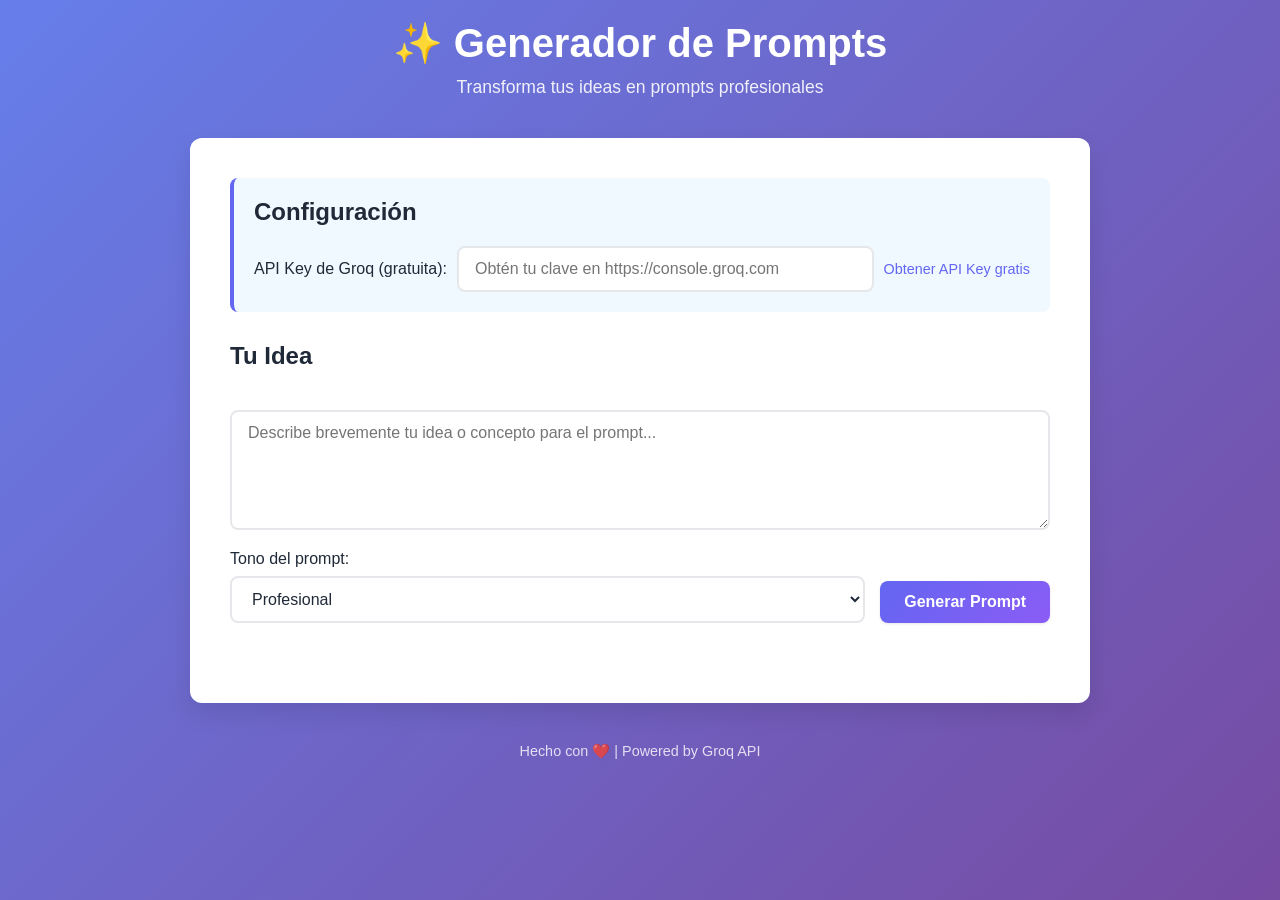
==== index.html @ 3d235084 "feat: agregar generador de prompts profesionales - Aplicación web completa para generar prompts prof" ====
<!DOCTYPE html>
<html lang="es">
<head>
    <meta charset="UTF-8">
    <meta name="viewport" content="width=device-width, initial-scale=1.0">
    <title>Generador de Prompts Profesionales</title>
    <link rel="stylesheet" href="css/style.css">
</head>
<body>
    <div class="container">
        <header>
            <h1>✨ Generador de Prompts</h1>
            <p class="subtitle">Transforma tus ideas en prompts profesionales</p>
        </header>

        <main>
            <!-- Configuración de API -->
            <section class="api-config">
                <h2>Configuración</h2>
                <div class="config-group">
                    <label for="apiKey">API Key de Groq (gratuita):</label>
                    <input
                        type="password"
                        id="apiKey"
                        placeholder="Obtén tu clave en https://console.groq.com"
                        class="input-field"
                    >
                    <a href="https://console.groq.com" target="_blank" class="help-link">Obtener API Key gratis</a>
                </div>
            </section>

            <!-- Entrada de idea -->
            <section class="input-section">
                <h2>Tu Idea</h2>
                <textarea
                    id="ideaInput"
                    placeholder="Describe brevemente tu idea o concepto para el prompt..."
                    class="textarea-field"
                    rows="4"
                ></textarea>

                <div class="input-controls">
                    <div class="tone-selector">
                        <label for="tone">Tono del prompt:</label>
                        <select id="tone" class="select-field">
                            <option value="profesional">Profesional</option>
                            <option value="casual">Casual</option>
                            <option value="técnico">Técnico</option>
                            <option value="creativo">Creativo</option>
                            <option value="académico">Académico</option>
                        </select>
                    </div>

                    <button id="generateBtn" class="btn btn-primary">
                        Generar Prompt
                    </button>
                </div>
            </section>

            <!-- Prompt generado -->
            <section class="output-section" id="outputSection" style="display: none;">
                <h2>Prompt Generado</h2>
                <div class="prompt-display">
                    <div id="promptOutput" class="prompt-text"></div>

                    <div class="prompt-actions">
                        <button id="copyBtn" class="btn btn-secondary">📋 Copiar</button>
                        <button id="exportBtn" class="btn btn-secondary">⬇️ Exportar</button>
                        <button id="saveBtn" class="btn btn-secondary">💾 Guardar</button>
                    </div>
                </div>
            </section>

            <!-- Historial de prompts guardados -->
            <section class="history-section" id="historySection" style="display: none;">
                <h2>Prompts Guardados</h2>
                <div id="historyList" class="history-list"></div>
                <button id="clearHistoryBtn" class="btn btn-danger">🗑️ Limpiar Historial</button>
            </section>
        </main>

        <footer>
            <p>Hecho con ❤️ | Powered by Groq API</p>
        </footer>
    </div>

    <!-- Loading spinner -->
    <div id="loadingSpinner" class="loading-spinner" style="display: none;">
        <div class="spinner"></div>
        <p>Generando prompt profesional...</p>
    </div>

    <!-- Toast notifications -->
    <div id="toast" class="toast"></div>

    <script src="js/app.js"></script>
</body>
</html>
---- css/style.css ----
:root {
    --primary-color: #6366f1;
    --secondary-color: #8b5cf6;
    --success-color: #10b981;
    --danger-color: #ef4444;
    --warning-color: #f59e0b;
    --bg-color: #f9fafb;
    --card-bg: #ffffff;
    --text-primary: #1f2937;
    --text-secondary: #6b7280;
    --border-color: #e5e7eb;
    --shadow: 0 1px 3px rgba(0, 0, 0, 0.1);
    --shadow-lg: 0 10px 25px rgba(0, 0, 0, 0.1);
}

* {
    margin: 0;
    padding: 0;
    box-sizing: border-box;
}

body {
    font-family: -apple-system, BlinkMacSystemFont, 'Segoe UI', 'Roboto', 'Oxygen',
        'Ubuntu', 'Cantarell', 'Fira Sans', 'Droid Sans', 'Helvetica Neue',
        sans-serif;
    background: linear-gradient(135deg, #667eea 0%, #764ba2 100%);
    min-height: 100vh;
    color: var(--text-primary);
    padding: 20px;
}

.container {
    max-width: 900px;
    margin: 0 auto;
}

header {
    text-align: center;
    color: white;
    margin-bottom: 40px;
    animation: slideDown 0.6s ease-out;
}

header h1 {
    font-size: 2.5rem;
    margin-bottom: 10px;
    font-weight: 700;
}

.subtitle {
    font-size: 1.1rem;
    opacity: 0.9;
}

main {
    background: var(--card-bg);
    border-radius: 12px;
    box-shadow: var(--shadow-lg);
    padding: 40px;
    animation: slideUp 0.6s ease-out;
}

section {
    margin-bottom: 40px;
}

section h2 {
    font-size: 1.5rem;
    margin-bottom: 20px;
    color: var(--text-primary);
    display: flex;
    align-items: center;
    gap: 10px;
}

.api-config {
    background: #f0f9ff;
    padding: 20px;
    border-radius: 8px;
    border-left: 4px solid var(--primary-color);
    margin-bottom: 30px;
}

.config-group {
    display: flex;
    gap: 10px;
    align-items: center;
    flex-wrap: wrap;
}

.config-group label {
    font-weight: 500;
    color: var(--text-primary);
}

.config-group input {
    flex: 1;
    min-width: 250px;
}

.help-link {
    color: var(--primary-color);
    text-decoration: none;
    font-size: 0.9rem;
    font-weight: 500;
}

.help-link:hover {
    text-decoration: underline;
}

.input-section {
    display: flex;
    flex-direction: column;
    gap: 20px;
}

.input-controls {
    display: flex;
    gap: 15px;
    flex-wrap: wrap;
    align-items: flex-end;
}

.tone-selector {
    flex: 1;
    min-width: 200px;
    display: flex;
    flex-direction: column;
    gap: 8px;
}

.tone-selector label {
    font-weight: 500;
    color: var(--text-primary);
}

.input-field,
.textarea-field,
.select-field {
    padding: 12px 16px;
    border: 2px solid var(--border-color);
    border-radius: 8px;
    font-size: 1rem;
    font-family: inherit;
    transition: all 0.3s ease;
    background: white;
    color: var(--text-primary);
}

.input-field:focus,
.textarea-field:focus,
.select-field:focus {
    outline: none;
    border-color: var(--primary-color);
    box-shadow: 0 0 0 3px rgba(99, 102, 241, 0.1);
}

.textarea-field {
    resize: vertical;
    min-height: 120px;
}

.btn {
    padding: 12px 24px;
    border: none;
    border-radius: 8px;
    font-size: 1rem;
    font-weight: 600;
    cursor: pointer;
    transition: all 0.3s ease;
    white-space: nowrap;
}

.btn-primary {
    background: linear-gradient(135deg, var(--primary-color), var(--secondary-color));
    color: white;
    box-shadow: var(--shadow);
}

.btn-primary:hover {
    transform: translateY(-2px);
    box-shadow: var(--shadow-lg);
}

.btn-primary:active {
    transform: translateY(0);
}

.btn-primary:disabled {
    opacity: 0.6;
    cursor: not-allowed;
    transform: none;
}

.btn-secondary {
    background: var(--bg-color);
    color: var(--text-primary);
    border: 2px solid var(--border-color);
}

.btn-secondary:hover {
    background: var(--border-color);
    border-color: var(--primary-color);
    color: var(--primary-color);
}

.btn-danger {
    background: var(--danger-color);
    color: white;
}

.btn-danger:hover {
    background: #dc2626;
}

.output-section {
    background: #fef3c7;
    padding: 30px;
    border-radius: 8px;
    border-left: 4px solid var(--warning-color);
}

.prompt-display {
    background: white;
    padding: 25px;
    border-radius: 8px;
    margin-bottom: 20px;
    box-shadow: var(--shadow);
}

.prompt-text {
    font-size: 1.05rem;
    line-height: 1.8;
    color: var(--text-primary);
    white-space: pre-wrap;
    word-break: break-word;
}

.prompt-actions {
    display: flex;
    gap: 10px;
    flex-wrap: wrap;
    margin-top: 20px;
    padding-top: 20px;
    border-top: 2px solid var(--border-color);
}

.prompt-actions .btn {
    flex: 1;
    min-width: 150px;
}

.history-section {
    background: #e0e7ff;
    padding: 30px;
    border-radius: 8px;
    border-left: 4px solid var(--primary-color);
}

.history-list {
    display: flex;
    flex-direction: column;
    gap: 15px;
    margin-bottom: 20px;
}

.history-item {
    background: white;
    padding: 15px;
    border-radius: 6px;
    cursor: pointer;
    transition: all 0.3s ease;
    border-left: 3px solid var(--primary-color);
}

.history-item:hover {
    box-shadow: var(--shadow);
    transform: translateX(5px);
}

.history-item-text {
    font-size: 0.95rem;
    color: var(--text-secondary);
    margin-bottom: 8px;
}

.history-item-time {
    font-size: 0.85rem;
    color: #9ca3af;
}

.history-item .btn {
    margin-top: 10px;
    padding: 6px 12px;
    font-size: 0.85rem;
}

footer {
    text-align: center;
    color: rgba(255, 255, 255, 0.8);
    margin-top: 40px;
    font-size: 0.9rem;
}

/* Loading Spinner */
.loading-spinner {
    position: fixed;
    top: 0;
    left: 0;
    right: 0;
    bottom: 0;
    background: rgba(0, 0, 0, 0.5);
    display: flex;
    flex-direction: column;
    justify-content: center;
    align-items: center;
    z-index: 1000;
    backdrop-filter: blur(4px);
}

.spinner {
    width: 50px;
    height: 50px;
    border: 4px solid rgba(255, 255, 255, 0.3);
    border-top-color: white;
    border-radius: 50%;
    animation: spin 1s linear infinite;
}

@keyframes spin {
    to {
        transform: rotate(360deg);
    }
}

.loading-spinner p {
    color: white;
    margin-top: 20px;
    font-weight: 500;
}

/* Toast Notifications */
.toast {
    position: fixed;
    top: 20px;
    right: 20px;
    background: var(--text-primary);
    color: white;
    padding: 16px 24px;
    border-radius: 8px;
    box-shadow: var(--shadow-lg);
    max-width: 300px;
    opacity: 0;
    transform: translateX(400px);
    transition: all 0.3s ease;
    z-index: 2000;
}

.toast.show {
    opacity: 1;
    transform: translateX(0);
}

.toast.success {
    background: var(--success-color);
}

.toast.error {
    background: var(--danger-color);
}

/* Animations */
@keyframes slideDown {
    from {
        opacity: 0;
        transform: translateY(-30px);
    }
    to {
        opacity: 1;
        transform: translateY(0);
    }
}

@keyframes slideUp {
    from {
        opacity: 0;
        transform: translateY(30px);
    }
    to {
        opacity: 1;
        transform: translateY(0);
    }
}

/* Responsive */
@media (max-width: 768px) {
    header h1 {
        font-size: 1.8rem;
    }

    main {
        padding: 20px;
    }

    .config-group {
        flex-direction: column;
        align-items: stretch;
    }

    .config-group input {
        min-width: auto;
    }

    .input-controls {
        flex-direction: column;
    }

    .tone-selector {
        min-width: auto;
    }

    .prompt-actions {
        flex-direction: column;
    }

    .prompt-actions .btn {
        min-width: auto;
    }

    .toast {
        max-width: calc(100vw - 40px);
        right: 20px;
        left: 20px;
    }
}
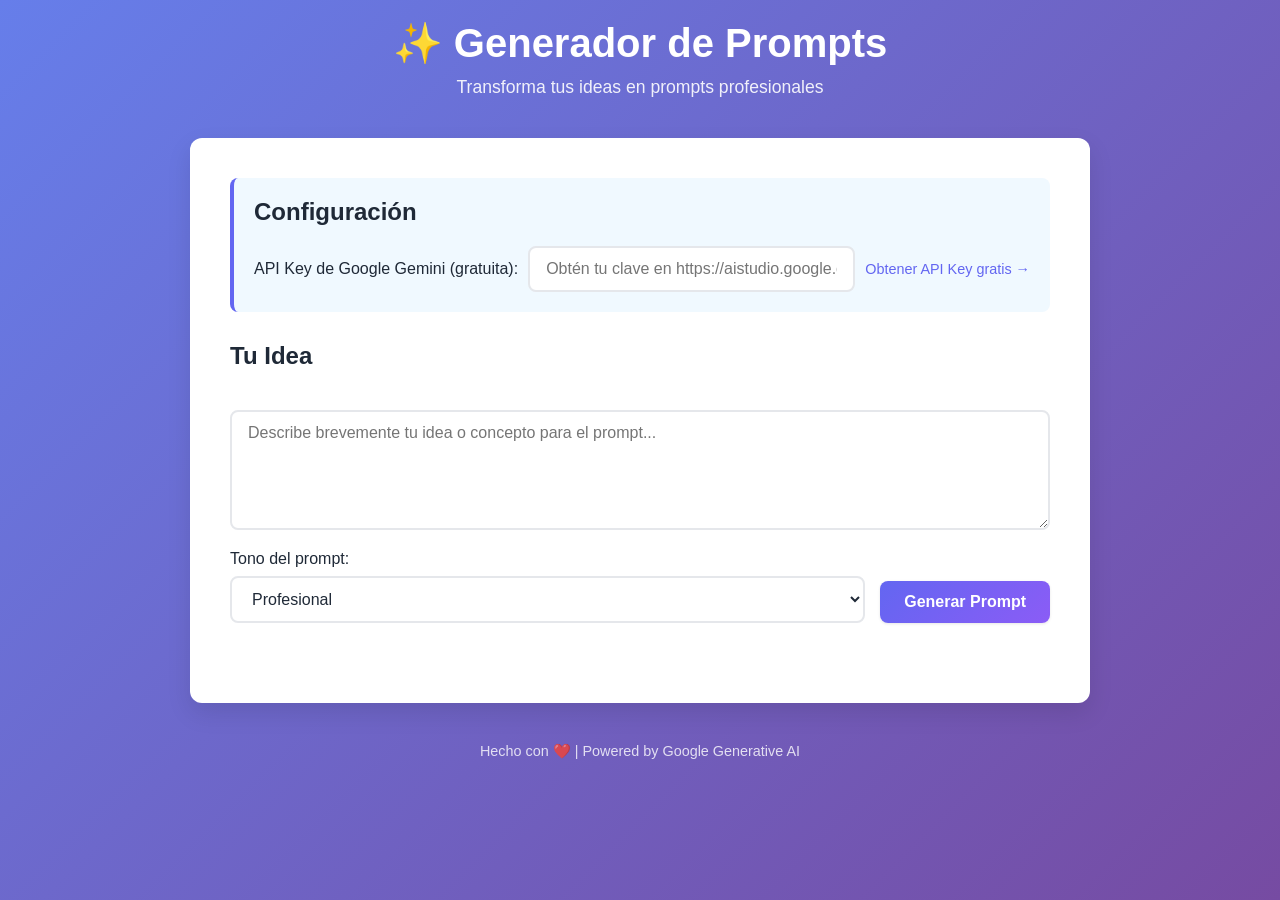
==== commit 56515590: "refactor: cambiar de Groq a Google Generative AI (Gemini) - Cambio a Google Gemini 1.5 Flash (mejor " ====
--- a/index.html
+++ b/index.html
@@ -18,14 +18,14 @@
             <section class="api-config">
                 <h2>Configuración</h2>
                 <div class="config-group">
-                    <label for="apiKey">API Key de Groq (gratuita):</label>
+                    <label for="apiKey">API Key de Google Gemini (gratuita):</label>
                     <input
                         type="password"
                         id="apiKey"
-                        placeholder="Obtén tu clave en https://console.groq.com"
+                        placeholder="Obtén tu clave en https://aistudio.google.com/apikey"
                         class="input-field"
                     >
-                    <a href="https://console.groq.com" target="_blank" class="help-link">Obtener API Key gratis</a>
+                    <a href="https://aistudio.google.com/apikey" target="_blank" class="help-link">Obtener API Key gratis →</a>
                 </div>
             </section>
 
@@ -80,7 +80,7 @@
         </main>
 
         <footer>
-            <p>Hecho con ❤️ | Powered by Groq API</p>
+            <p>Hecho con ❤️ | Powered by Google Generative AI</p>
         </footer>
     </div>
 
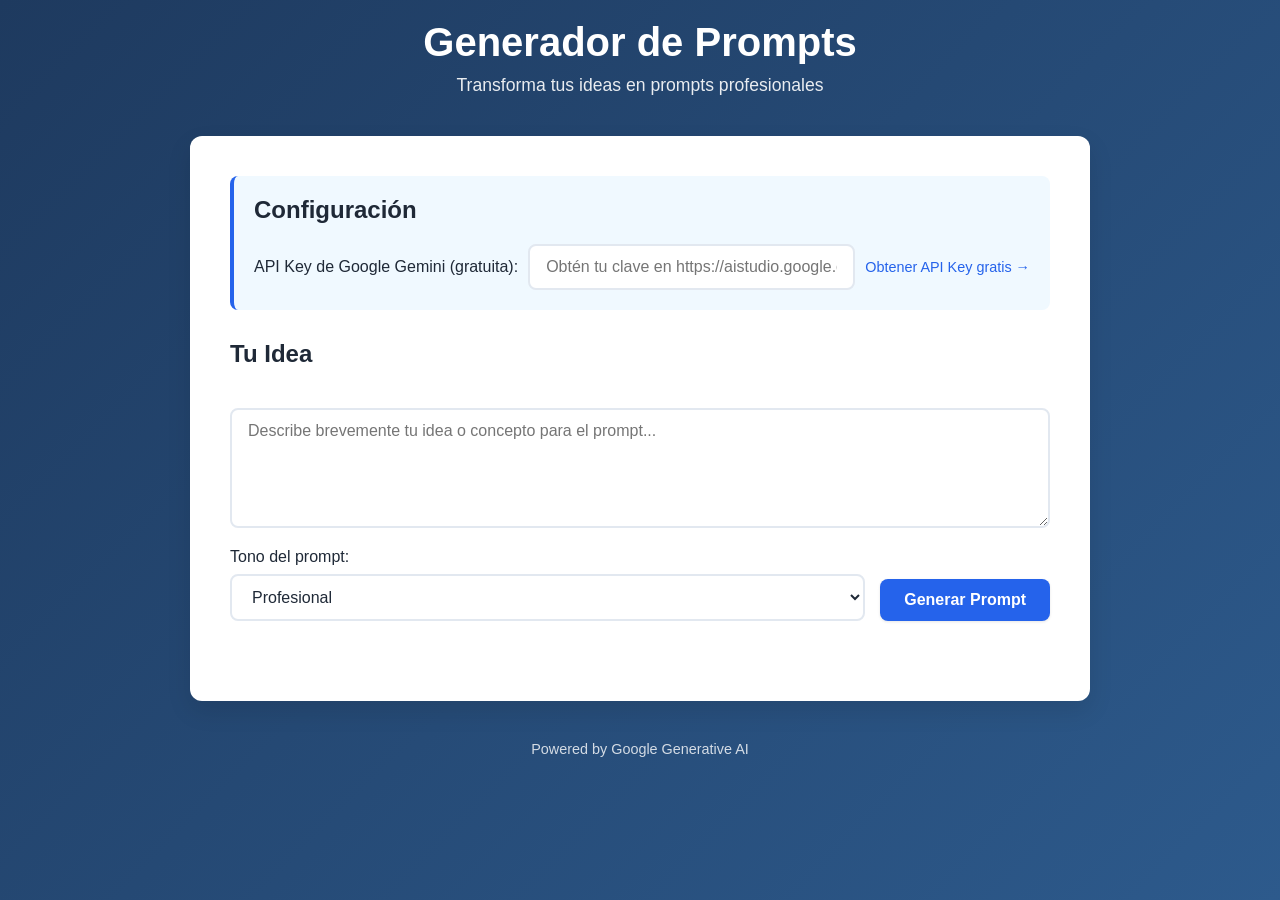
==== commit 26d6775b: "style: cambiar a colores más formales y eliminar emojis - Cambiar gradiente de morado a azul profesi" ====
--- a/index.html
+++ b/index.html
@@ -9,7 +9,7 @@
 <body>
     <div class="container">
         <header>
-            <h1>✨ Generador de Prompts</h1>
+            <h1>Generador de Prompts</h1>
             <p class="subtitle">Transforma tus ideas en prompts profesionales</p>
         </header>
 
@@ -80,7 +80,7 @@
         </main>
 
         <footer>
-            <p>Hecho con ❤️ | Powered by Google Generative AI</p>
+            <p>Powered by Google Generative AI</p>
         </footer>
     </div>
 
--- a/css/style.css
+++ b/css/style.css
@@ -1,14 +1,14 @@
 :root {
-    --primary-color: #6366f1;
-    --secondary-color: #8b5cf6;
-    --success-color: #10b981;
-    --danger-color: #ef4444;
-    --warning-color: #f59e0b;
-    --bg-color: #f9fafb;
+    --primary-color: #2563eb;
+    --secondary-color: #1e40af;
+    --success-color: #059669;
+    --danger-color: #dc2626;
+    --warning-color: #d97706;
+    --bg-color: #f8fafc;
     --card-bg: #ffffff;
     --text-primary: #1f2937;
     --text-secondary: #6b7280;
-    --border-color: #e5e7eb;
+    --border-color: #e2e8f0;
     --shadow: 0 1px 3px rgba(0, 0, 0, 0.1);
     --shadow-lg: 0 10px 25px rgba(0, 0, 0, 0.1);
 }
@@ -23,7 +23,7 @@
     font-family: -apple-system, BlinkMacSystemFont, 'Segoe UI', 'Roboto', 'Oxygen',
         'Ubuntu', 'Cantarell', 'Fira Sans', 'Droid Sans', 'Helvetica Neue',
         sans-serif;
-    background: linear-gradient(135deg, #667eea 0%, #764ba2 100%);
+    background: linear-gradient(135deg, #1e3a5f 0%, #2d5a8c 100%);
     min-height: 100vh;
     color: var(--text-primary);
     padding: 20px;
@@ -173,7 +173,7 @@
 }
 
 .btn-primary {
-    background: linear-gradient(135deg, var(--primary-color), var(--secondary-color));
+    background: var(--primary-color);
     color: white;
     box-shadow: var(--shadow);
 }
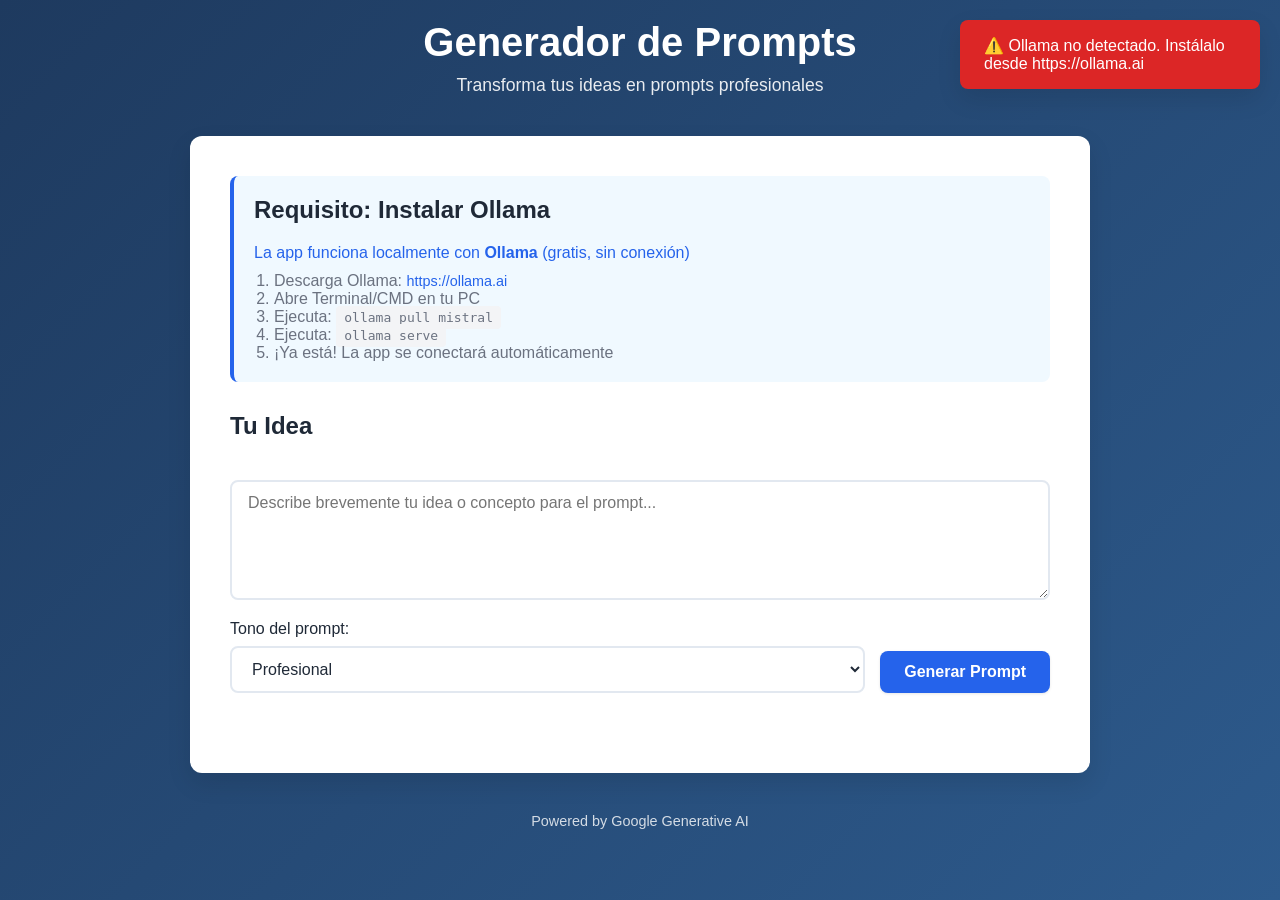
==== commit 68028542: "refactor: cambiar a Ollama (local, gratis, sin API Key) - Eliminar dependencia de Google Gemini API " ====
--- a/index.html
+++ b/index.html
@@ -14,18 +14,21 @@
         </header>
 
         <main>
-            <!-- Configuración de API -->
+            <!-- Configuración de Ollama -->
             <section class="api-config">
-                <h2>Configuración</h2>
+                <h2>Requisito: Instalar Ollama</h2>
                 <div class="config-group">
-                    <label for="apiKey">API Key de Google Gemini (gratuita):</label>
-                    <input
-                        type="password"
-                        id="apiKey"
-                        placeholder="Obtén tu clave en https://aistudio.google.com/apikey"
-                        class="input-field"
-                    >
-                    <a href="https://aistudio.google.com/apikey" target="_blank" class="help-link">Obtener API Key gratis →</a>
+                    <p style="margin: 0; color: #2563eb; font-weight: 500;">
+                        La app funciona localmente con <strong>Ollama</strong> (gratis, sin conexión)
+                    </p>
+                    <br>
+                    <ol style="margin: 0; padding-left: 20px; color: #6b7280;">
+                        <li>Descarga Ollama: <a href="https://ollama.ai" target="_blank" class="help-link">https://ollama.ai</a></li>
+                        <li>Abre Terminal/CMD en tu PC</li>
+                        <li>Ejecuta: <code style="background: #f3f4f6; padding: 4px 8px; border-radius: 4px;">ollama pull mistral</code></li>
+                        <li>Ejecuta: <code style="background: #f3f4f6; padding: 4px 8px; border-radius: 4px;">ollama serve</code></li>
+                        <li>¡Ya está! La app se conectará automáticamente</li>
+                    </ol>
                 </div>
             </section>
 
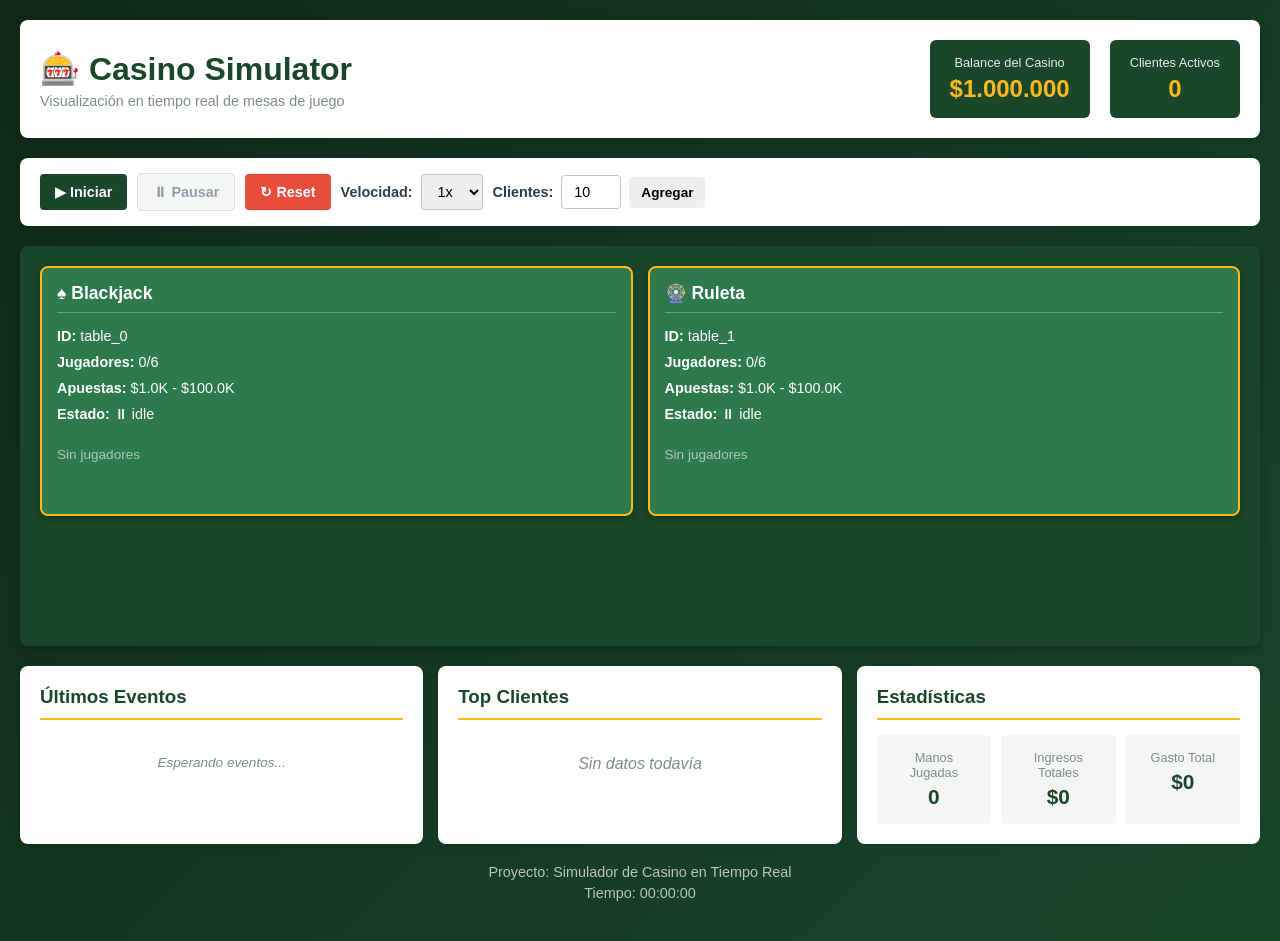
==== commit 8b1a1a51: "Deploy: Activar GitHub Pages para Casino Simulator - Cargar página de inicio en inicio.html - Juegos" ====
--- a/index.html
+++ b/index.html
@@ -3,99 +3,109 @@
 <head>
     <meta charset="UTF-8">
     <meta name="viewport" content="width=device-width, initial-scale=1.0">
-    <title>Generador de Prompts Profesionales</title>
+    <title>Casino Simulator - Proyección de Juegos</title>
     <link rel="stylesheet" href="css/style.css">
 </head>
 <body>
     <div class="container">
-        <header>
-            <h1>Generador de Prompts</h1>
-            <p class="subtitle">Transforma tus ideas en prompts profesionales</p>
+        <!-- Header -->
+        <header class="header">
+            <div class="header-content">
+                <h1>🎰 Casino Simulator</h1>
+                <p class="subtitle">Visualización en tiempo real de mesas de juego</p>
+            </div>
+            <div class="header-stats">
+                <div class="stat-box">
+                    <span class="label">Balance del Casino</span>
+                    <span class="value" id="casinoBalance">$1.000.000</span>
+                </div>
+                <div class="stat-box">
+                    <span class="label">Clientes Activos</span>
+                    <span class="value" id="activeClients">0</span>
+                </div>
+            </div>
         </header>
 
-        <main>
-            <!-- Configuración de Ollama -->
-            <section class="api-config">
-                <h2>Requisito: Instalar Ollama</h2>
-                <div class="config-group">
-                    <p style="margin: 0; color: #2563eb; font-weight: 500;">
-                        La app funciona localmente con <strong>Ollama</strong> (gratis, sin conexión)
-                    </p>
-                    <br>
-                    <ol style="margin: 0; padding-left: 20px; color: #6b7280;">
-                        <li>Descarga Ollama: <a href="https://ollama.ai" target="_blank" class="help-link">https://ollama.ai</a></li>
-                        <li>Abre Terminal/CMD en tu PC</li>
-                        <li>Ejecuta: <code style="background: #f3f4f6; padding: 4px 8px; border-radius: 4px;">ollama pull mistral</code></li>
-                        <li>Ejecuta: <code style="background: #f3f4f6; padding: 4px 8px; border-radius: 4px;">ollama serve</code></li>
-                        <li>¡Ya está! La app se conectará automáticamente</li>
-                    </ol>
+        <!-- Main Content -->
+        <main class="main">
+            <!-- Controles -->
+            <section class="controls">
+                <button id="startBtn" class="btn btn-primary">▶ Iniciar</button>
+                <button id="pauseBtn" class="btn btn-secondary" disabled>⏸ Pausar</button>
+                <button id="resetBtn" class="btn btn-danger">↻ Reset</button>
+
+                <div class="control-group">
+                    <label for="speedSelect">Velocidad:</label>
+                    <select id="speedSelect" class="select">
+                        <option value="1">1x</option>
+                        <option value="2">2x</option>
+                        <option value="4">4x</option>
+                    </select>
+                </div>
+
+                <div class="control-group">
+                    <label for="clientCount">Clientes:</label>
+                    <input type="number" id="clientCount" class="input" min="1" max="30" value="10">
+                    <button id="addClientsBtn" class="btn btn-small">Agregar</button>
                 </div>
             </section>
 
-            <!-- Entrada de idea -->
-            <section class="input-section">
-                <h2>Tu Idea</h2>
-                <textarea
-                    id="ideaInput"
-                    placeholder="Describe brevemente tu idea o concepto para el prompt..."
-                    class="textarea-field"
-                    rows="4"
-                ></textarea>
-
-                <div class="input-controls">
-                    <div class="tone-selector">
-                        <label for="tone">Tono del prompt:</label>
-                        <select id="tone" class="select-field">
-                            <option value="profesional">Profesional</option>
-                            <option value="casual">Casual</option>
-                            <option value="técnico">Técnico</option>
-                            <option value="creativo">Creativo</option>
-                            <option value="académico">Académico</option>
-                        </select>
-                    </div>
-
-                    <button id="generateBtn" class="btn btn-primary">
-                        Generar Prompt
-                    </button>
+            <!-- Área de mesas -->
+            <section class="canvas-area">
+                <div id="tablesContainer" class="tables-container">
+                    <!-- Las mesas se crean dinámicamente -->
                 </div>
             </section>
 
-            <!-- Prompt generado -->
-            <section class="output-section" id="outputSection" style="display: none;">
-                <h2>Prompt Generado</h2>
-                <div class="prompt-display">
-                    <div id="promptOutput" class="prompt-text"></div>
+            <!-- Dashboard de estadísticas -->
+            <section class="dashboard">
+                <div class="dashboard-section">
+                    <h3>Últimos Eventos</h3>
+                    <div id="eventLog" class="event-log">
+                        <p class="placeholder">Esperando eventos...</p>
+                    </div>
+                </div>
 
-                    <div class="prompt-actions">
-                        <button id="copyBtn" class="btn btn-secondary">📋 Copiar</button>
-                        <button id="exportBtn" class="btn btn-secondary">⬇️ Exportar</button>
-                        <button id="saveBtn" class="btn btn-secondary">💾 Guardar</button>
+                <div class="dashboard-section">
+                    <h3>Top Clientes</h3>
+                    <div id="topClients" class="clients-list">
+                        <p class="placeholder">Sin datos todavía</p>
+                    </div>
+                </div>
+
+                <div class="dashboard-section">
+                    <h3>Estadísticas</h3>
+                    <div id="statsDisplay" class="stats-grid">
+                        <div class="stat">
+                            <span class="stat-name">Manos Jugadas</span>
+                            <span class="stat-value" id="handsPlayed">0</span>
+                        </div>
+                        <div class="stat">
+                            <span class="stat-name">Ingresos Totales</span>
+                            <span class="stat-value" id="totalIncome">$0</span>
+                        </div>
+                        <div class="stat">
+                            <span class="stat-name">Gasto Total</span>
+                            <span class="stat-value" id="totalExpense">$0</span>
+                        </div>
                     </div>
                 </div>
             </section>
-
-            <!-- Historial de prompts guardados -->
-            <section class="history-section" id="historySection" style="display: none;">
-                <h2>Prompts Guardados</h2>
-                <div id="historyList" class="history-list"></div>
-                <button id="clearHistoryBtn" class="btn btn-danger">🗑️ Limpiar Historial</button>
-            </section>
         </main>
 
-        <footer>
-            <p>Powered by Google Generative AI</p>
+        <!-- Footer -->
+        <footer class="footer">
+            <p>Proyecto: Simulador de Casino en Tiempo Real</p>
+            <p class="timestamp" id="timestamp">Tiempo: 00:00:00</p>
         </footer>
     </div>
 
-    <!-- Loading spinner -->
-    <div id="loadingSpinner" class="loading-spinner" style="display: none;">
-        <div class="spinner"></div>
-        <p>Generando prompt profesional...</p>
-    </div>
-
-    <!-- Toast notifications -->
-    <div id="toast" class="toast"></div>
-
+    <!-- Scripts -->
+    <script src="js/lib/random.js"></script>
+    <script src="js/lib/storage.js"></script>
+    <script src="js/lib/currency.js"></script>
+    <script src="js/simulation/client.js"></script>
+    <script src="js/simulation/casino.js"></script>
     <script src="js/app.js"></script>
 </body>
 </html>
--- a/css/style.css
+++ b/css/style.css
@@ -1,436 +1,392 @@
+/* Casino Simulator Styles */
+
 :root {
-    --primary-color: #2563eb;
-    --secondary-color: #1e40af;
-    --success-color: #059669;
-    --danger-color: #dc2626;
-    --warning-color: #d97706;
-    --bg-color: #f8fafc;
-    --card-bg: #ffffff;
-    --text-primary: #1f2937;
-    --text-secondary: #6b7280;
-    --border-color: #e2e8f0;
-    --shadow: 0 1px 3px rgba(0, 0, 0, 0.1);
-    --shadow-lg: 0 10px 25px rgba(0, 0, 0, 0.1);
+  --primary: #1a472a;
+  --primary-dark: #0f2818;
+  --primary-light: #2d7a4d;
+  --accent: #ffb81c;
+  --accent-dark: #d99f00;
+  --success: #2ecc71;
+  --danger: #e74c3c;
+  --warning: #f39c12;
+  --dark: #2c3e50;
+  --light: #ecf0f1;
+  --text: #2c3e50;
+  --text-light: #7f8c8d;
+  --border: #bdc3c7;
+  --bg: #f5f5f5;
 }
 
 * {
-    margin: 0;
-    padding: 0;
-    box-sizing: border-box;
+  margin: 0;
+  padding: 0;
+  box-sizing: border-box;
 }
 
 body {
-    font-family: -apple-system, BlinkMacSystemFont, 'Segoe UI', 'Roboto', 'Oxygen',
-        'Ubuntu', 'Cantarell', 'Fira Sans', 'Droid Sans', 'Helvetica Neue',
-        sans-serif;
-    background: linear-gradient(135deg, #1e3a5f 0%, #2d5a8c 100%);
-    min-height: 100vh;
-    color: var(--text-primary);
-    padding: 20px;
+  font-family: 'Segoe UI', Tahoma, Geneva, Verdana, sans-serif;
+  background: linear-gradient(135deg, var(--primary-dark) 0%, var(--primary) 100%);
+  color: var(--text);
+  min-height: 100vh;
 }
 
 .container {
-    max-width: 900px;
-    margin: 0 auto;
-}
-
-header {
-    text-align: center;
-    color: white;
-    margin-bottom: 40px;
-    animation: slideDown 0.6s ease-out;
-}
-
-header h1 {
-    font-size: 2.5rem;
-    margin-bottom: 10px;
-    font-weight: 700;
+  max-width: 1400px;
+  margin: 0 auto;
+  padding: 20px;
+}
+
+/* Header */
+.header {
+  background: white;
+  border-radius: 8px;
+  padding: 20px;
+  margin-bottom: 20px;
+  box-shadow: 0 2px 8px rgba(0, 0, 0, 0.1);
+  display: flex;
+  justify-content: space-between;
+  align-items: center;
+  gap: 20px;
+}
+
+.header h1 {
+  font-size: 2em;
+  color: var(--primary);
+  margin-bottom: 5px;
 }
 
 .subtitle {
-    font-size: 1.1rem;
-    opacity: 0.9;
-}
-
-main {
-    background: var(--card-bg);
-    border-radius: 12px;
-    box-shadow: var(--shadow-lg);
-    padding: 40px;
-    animation: slideUp 0.6s ease-out;
-}
-
-section {
-    margin-bottom: 40px;
-}
-
-section h2 {
-    font-size: 1.5rem;
-    margin-bottom: 20px;
-    color: var(--text-primary);
-    display: flex;
-    align-items: center;
-    gap: 10px;
-}
-
-.api-config {
-    background: #f0f9ff;
-    padding: 20px;
-    border-radius: 8px;
-    border-left: 4px solid var(--primary-color);
-    margin-bottom: 30px;
-}
-
-.config-group {
-    display: flex;
-    gap: 10px;
-    align-items: center;
-    flex-wrap: wrap;
-}
-
-.config-group label {
-    font-weight: 500;
-    color: var(--text-primary);
-}
-
-.config-group input {
-    flex: 1;
-    min-width: 250px;
-}
-
-.help-link {
-    color: var(--primary-color);
-    text-decoration: none;
-    font-size: 0.9rem;
-    font-weight: 500;
-}
-
-.help-link:hover {
-    text-decoration: underline;
-}
-
-.input-section {
-    display: flex;
-    flex-direction: column;
-    gap: 20px;
-}
-
-.input-controls {
-    display: flex;
-    gap: 15px;
-    flex-wrap: wrap;
-    align-items: flex-end;
-}
-
-.tone-selector {
-    flex: 1;
-    min-width: 200px;
-    display: flex;
-    flex-direction: column;
-    gap: 8px;
-}
-
-.tone-selector label {
-    font-weight: 500;
-    color: var(--text-primary);
-}
-
-.input-field,
-.textarea-field,
-.select-field {
-    padding: 12px 16px;
-    border: 2px solid var(--border-color);
-    border-radius: 8px;
-    font-size: 1rem;
-    font-family: inherit;
-    transition: all 0.3s ease;
-    background: white;
-    color: var(--text-primary);
-}
-
-.input-field:focus,
-.textarea-field:focus,
-.select-field:focus {
-    outline: none;
-    border-color: var(--primary-color);
-    box-shadow: 0 0 0 3px rgba(99, 102, 241, 0.1);
-}
-
-.textarea-field {
-    resize: vertical;
-    min-height: 120px;
+  color: var(--text-light);
+  font-size: 0.9em;
+}
+
+.header-stats {
+  display: flex;
+  gap: 20px;
+}
+
+.stat-box {
+  background: var(--primary);
+  color: white;
+  padding: 15px 20px;
+  border-radius: 6px;
+  text-align: center;
+}
+
+.stat-box .label {
+  display: block;
+  font-size: 0.8em;
+  opacity: 0.9;
+  margin-bottom: 5px;
+}
+
+.stat-box .value {
+  display: block;
+  font-size: 1.5em;
+  font-weight: bold;
+  color: var(--accent);
+}
+
+/* Controls */
+.controls {
+  background: white;
+  border-radius: 8px;
+  padding: 15px 20px;
+  margin-bottom: 20px;
+  box-shadow: 0 2px 8px rgba(0, 0, 0, 0.1);
+  display: flex;
+  gap: 10px;
+  flex-wrap: wrap;
+  align-items: center;
 }
 
 .btn {
-    padding: 12px 24px;
-    border: none;
-    border-radius: 8px;
-    font-size: 1rem;
-    font-weight: 600;
-    cursor: pointer;
-    transition: all 0.3s ease;
-    white-space: nowrap;
+  padding: 10px 15px;
+  border: none;
+  border-radius: 4px;
+  cursor: pointer;
+  font-size: 0.9em;
+  font-weight: 600;
+  transition: all 0.2s ease;
 }
 
 .btn-primary {
-    background: var(--primary-color);
-    color: white;
-    box-shadow: var(--shadow);
-}
-
-.btn-primary:hover {
-    transform: translateY(-2px);
-    box-shadow: var(--shadow-lg);
-}
-
-.btn-primary:active {
-    transform: translateY(0);
-}
-
-.btn-primary:disabled {
-    opacity: 0.6;
-    cursor: not-allowed;
-    transform: none;
+  background: var(--primary);
+  color: white;
+}
+
+.btn-primary:hover:not(:disabled) {
+  background: var(--primary-dark);
+  transform: translateY(-2px);
+  box-shadow: 0 4px 12px rgba(26, 71, 42, 0.3);
 }
 
 .btn-secondary {
-    background: var(--bg-color);
-    color: var(--text-primary);
-    border: 2px solid var(--border-color);
-}
-
-.btn-secondary:hover {
-    background: var(--border-color);
-    border-color: var(--primary-color);
-    color: var(--primary-color);
+  background: var(--light);
+  color: var(--text);
+  border: 1px solid var(--border);
+}
+
+.btn-secondary:hover:not(:disabled) {
+  background: var(--text);
+  color: white;
 }
 
 .btn-danger {
-    background: var(--danger-color);
-    color: white;
-}
-
-.btn-danger:hover {
-    background: #dc2626;
-}
-
-.output-section {
-    background: #fef3c7;
-    padding: 30px;
-    border-radius: 8px;
-    border-left: 4px solid var(--warning-color);
-}
-
-.prompt-display {
-    background: white;
-    padding: 25px;
-    border-radius: 8px;
-    margin-bottom: 20px;
-    box-shadow: var(--shadow);
-}
-
-.prompt-text {
-    font-size: 1.05rem;
-    line-height: 1.8;
-    color: var(--text-primary);
-    white-space: pre-wrap;
-    word-break: break-word;
-}
-
-.prompt-actions {
-    display: flex;
-    gap: 10px;
-    flex-wrap: wrap;
-    margin-top: 20px;
-    padding-top: 20px;
-    border-top: 2px solid var(--border-color);
-}
-
-.prompt-actions .btn {
-    flex: 1;
-    min-width: 150px;
-}
-
-.history-section {
-    background: #e0e7ff;
-    padding: 30px;
-    border-radius: 8px;
-    border-left: 4px solid var(--primary-color);
-}
-
-.history-list {
-    display: flex;
-    flex-direction: column;
-    gap: 15px;
-    margin-bottom: 20px;
-}
-
-.history-item {
-    background: white;
-    padding: 15px;
-    border-radius: 6px;
-    cursor: pointer;
-    transition: all 0.3s ease;
-    border-left: 3px solid var(--primary-color);
-}
-
-.history-item:hover {
-    box-shadow: var(--shadow);
-    transform: translateX(5px);
-}
-
-.history-item-text {
-    font-size: 0.95rem;
-    color: var(--text-secondary);
-    margin-bottom: 8px;
-}
-
-.history-item-time {
-    font-size: 0.85rem;
-    color: #9ca3af;
-}
-
-.history-item .btn {
-    margin-top: 10px;
-    padding: 6px 12px;
-    font-size: 0.85rem;
-}
-
-footer {
-    text-align: center;
-    color: rgba(255, 255, 255, 0.8);
-    margin-top: 40px;
-    font-size: 0.9rem;
-}
-
-/* Loading Spinner */
-.loading-spinner {
-    position: fixed;
-    top: 0;
-    left: 0;
-    right: 0;
-    bottom: 0;
-    background: rgba(0, 0, 0, 0.5);
-    display: flex;
-    flex-direction: column;
-    justify-content: center;
-    align-items: center;
-    z-index: 1000;
-    backdrop-filter: blur(4px);
-}
-
-.spinner {
-    width: 50px;
-    height: 50px;
-    border: 4px solid rgba(255, 255, 255, 0.3);
-    border-top-color: white;
-    border-radius: 50%;
-    animation: spin 1s linear infinite;
-}
-
-@keyframes spin {
-    to {
-        transform: rotate(360deg);
-    }
-}
-
-.loading-spinner p {
-    color: white;
-    margin-top: 20px;
-    font-weight: 500;
-}
-
-/* Toast Notifications */
-.toast {
-    position: fixed;
-    top: 20px;
-    right: 20px;
-    background: var(--text-primary);
-    color: white;
-    padding: 16px 24px;
-    border-radius: 8px;
-    box-shadow: var(--shadow-lg);
-    max-width: 300px;
-    opacity: 0;
-    transform: translateX(400px);
-    transition: all 0.3s ease;
-    z-index: 2000;
-}
-
-.toast.show {
-    opacity: 1;
-    transform: translateX(0);
-}
-
-.toast.success {
-    background: var(--success-color);
-}
-
-.toast.error {
-    background: var(--danger-color);
-}
-
-/* Animations */
-@keyframes slideDown {
-    from {
-        opacity: 0;
-        transform: translateY(-30px);
-    }
-    to {
-        opacity: 1;
-        transform: translateY(0);
-    }
-}
-
-@keyframes slideUp {
-    from {
-        opacity: 0;
-        transform: translateY(30px);
-    }
-    to {
-        opacity: 1;
-        transform: translateY(0);
-    }
+  background: var(--danger);
+  color: white;
+}
+
+.btn-danger:hover:not(:disabled) {
+  background: #c0392b;
+}
+
+.btn-small {
+  padding: 8px 12px;
+  font-size: 0.85em;
+}
+
+.btn:disabled {
+  opacity: 0.5;
+  cursor: not-allowed;
+}
+
+.control-group {
+  display: flex;
+  gap: 8px;
+  align-items: center;
+}
+
+.control-group label {
+  font-size: 0.9em;
+  font-weight: 600;
+}
+
+.select, .input {
+  padding: 8px 12px;
+  border: 1px solid var(--border);
+  border-radius: 4px;
+  font-size: 0.9em;
+}
+
+.input {
+  width: 60px;
+}
+
+/* Canvas Area */
+.canvas-area {
+  background: var(--primary);
+  border-radius: 8px;
+  padding: 20px;
+  margin-bottom: 20px;
+  box-shadow: 0 4px 12px rgba(0, 0, 0, 0.2);
+  min-height: 400px;
+}
+
+.tables-container {
+  display: grid;
+  grid-template-columns: repeat(auto-fit, minmax(300px, 1fr));
+  gap: 15px;
+}
+
+.table-box {
+  background: var(--primary-light);
+  border: 2px solid var(--accent);
+  border-radius: 8px;
+  padding: 15px;
+  color: white;
+  min-height: 250px;
+  display: flex;
+  flex-direction: column;
+  justify-content: space-between;
+  box-shadow: 0 2px 8px rgba(0, 0, 0, 0.3);
+}
+
+.table-title {
+  font-size: 1.1em;
+  font-weight: bold;
+  margin-bottom: 10px;
+  border-bottom: 1px solid rgba(255, 255, 255, 0.3);
+  padding-bottom: 8px;
+}
+
+.table-info {
+  font-size: 0.9em;
+  margin: 5px 0;
+}
+
+.table-players {
+  flex: 1;
+  display: flex;
+  flex-direction: column;
+  margin: 10px 0;
+  font-size: 0.85em;
+}
+
+.player-item {
+  background: rgba(0, 0, 0, 0.2);
+  padding: 6px 8px;
+  margin: 4px 0;
+  border-radius: 3px;
+  display: flex;
+  justify-content: space-between;
+}
+
+.player-name {
+  font-weight: 600;
+}
+
+.player-balance {
+  color: var(--accent);
+}
+
+/* Dashboard */
+.dashboard {
+  display: grid;
+  grid-template-columns: repeat(auto-fit, minmax(300px, 1fr));
+  gap: 15px;
+}
+
+.dashboard-section {
+  background: white;
+  border-radius: 8px;
+  padding: 20px;
+  box-shadow: 0 2px 8px rgba(0, 0, 0, 0.1);
+}
+
+.dashboard-section h3 {
+  color: var(--primary);
+  margin-bottom: 15px;
+  border-bottom: 2px solid var(--accent);
+  padding-bottom: 10px;
+}
+
+.event-log {
+  max-height: 250px;
+  overflow-y: auto;
+  font-size: 0.85em;
+}
+
+.event-item {
+  padding: 8px 0;
+  border-bottom: 1px solid var(--border);
+  color: var(--text-light);
+}
+
+.event-item.income {
+  color: var(--success);
+}
+
+.event-item.expense {
+  color: var(--danger);
+}
+
+.clients-list {
+  display: flex;
+  flex-direction: column;
+  gap: 10px;
+}
+
+.client-item {
+  background: var(--bg);
+  padding: 10px;
+  border-radius: 4px;
+  display: flex;
+  justify-content: space-between;
+  align-items: center;
+}
+
+.client-name {
+  font-weight: 600;
+  color: var(--primary);
+}
+
+.client-balance {
+  color: var(--success);
+  font-weight: 600;
+}
+
+.stats-grid {
+  display: grid;
+  grid-template-columns: repeat(auto-fit, minmax(100px, 1fr));
+  gap: 10px;
+}
+
+.stat {
+  background: var(--bg);
+  padding: 15px;
+  border-radius: 4px;
+  text-align: center;
+}
+
+.stat-name {
+  display: block;
+  font-size: 0.8em;
+  color: var(--text-light);
+  margin-bottom: 5px;
+}
+
+.stat-value {
+  display: block;
+  font-size: 1.3em;
+  font-weight: bold;
+  color: var(--primary);
+}
+
+.placeholder {
+  color: var(--text-light);
+  font-style: italic;
+  text-align: center;
+  padding: 20px 0;
+}
+
+/* Footer */
+.footer {
+  text-align: center;
+  padding: 20px;
+  color: rgba(255, 255, 255, 0.7);
+  font-size: 0.9em;
+}
+
+.timestamp {
+  margin-top: 5px;
 }
 
 /* Responsive */
 @media (max-width: 768px) {
-    header h1 {
-        font-size: 1.8rem;
-    }
-
-    main {
-        padding: 20px;
-    }
-
-    .config-group {
-        flex-direction: column;
-        align-items: stretch;
-    }
-
-    .config-group input {
-        min-width: auto;
-    }
-
-    .input-controls {
-        flex-direction: column;
-    }
-
-    .tone-selector {
-        min-width: auto;
-    }
-
-    .prompt-actions {
-        flex-direction: column;
-    }
-
-    .prompt-actions .btn {
-        min-width: auto;
-    }
-
-    .toast {
-        max-width: calc(100vw - 40px);
-        right: 20px;
-        left: 20px;
-    }
-}
+  .header {
+    flex-direction: column;
+    align-items: flex-start;
+  }
+
+  .header-stats {
+    width: 100%;
+    flex-direction: column;
+  }
+
+  .controls {
+    flex-direction: column;
+  }
+
+  .btn, .select, .input {
+    width: 100%;
+  }
+
+  .tables-container {
+    grid-template-columns: 1fr;
+  }
+}
+
+/* Animaciones */
+@keyframes spin {
+  from {
+    transform: rotate(0deg);
+  }
+  to {
+    transform: rotate(360deg);
+  }
+}
+
+.loading {
+  animation: spin 1s linear infinite;
+}
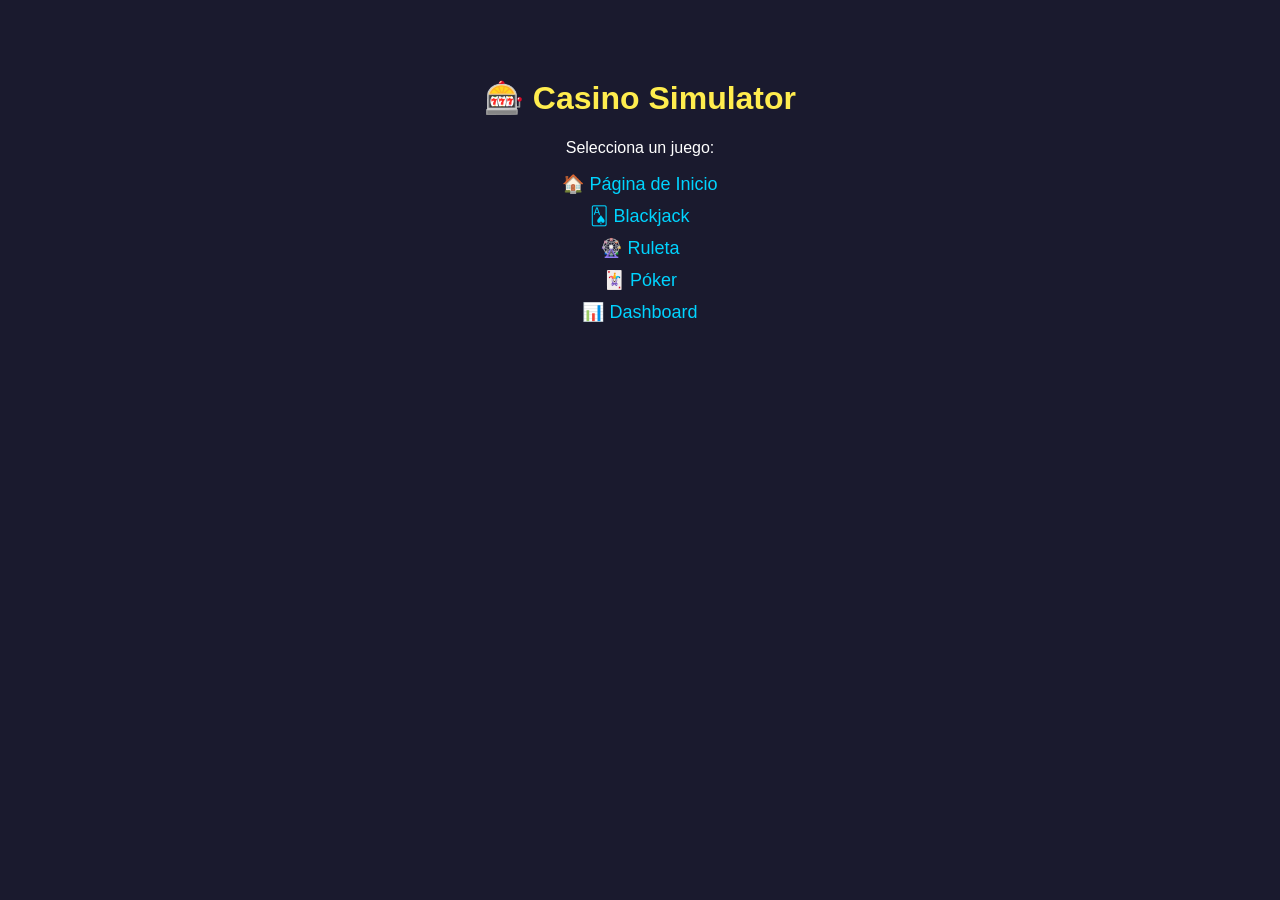
==== commit 13fe90d6: "Add index page with GitHub Pages links" ====
--- a/index.html
+++ b/index.html
@@ -3,109 +3,21 @@
 <head>
     <meta charset="UTF-8">
     <meta name="viewport" content="width=device-width, initial-scale=1.0">
-    <title>Casino Simulator - Proyección de Juegos</title>
-    <link rel="stylesheet" href="css/style.css">
+    <title>Casino Simulator 🎰</title>
+    <style>
+        body { font-family: Arial; text-align: center; padding: 50px; background: #1a1a2e; color: white; }
+        h1 { color: #ffed4e; }
+        a { color: #00d4ff; text-decoration: none; font-size: 18px; margin: 10px; display: block; }
+        a:hover { text-decoration: underline; }
+    </style>
 </head>
 <body>
-    <div class="container">
-        <!-- Header -->
-        <header class="header">
-            <div class="header-content">
-                <h1>🎰 Casino Simulator</h1>
-                <p class="subtitle">Visualización en tiempo real de mesas de juego</p>
-            </div>
-            <div class="header-stats">
-                <div class="stat-box">
-                    <span class="label">Balance del Casino</span>
-                    <span class="value" id="casinoBalance">$1.000.000</span>
-                </div>
-                <div class="stat-box">
-                    <span class="label">Clientes Activos</span>
-                    <span class="value" id="activeClients">0</span>
-                </div>
-            </div>
-        </header>
-
-        <!-- Main Content -->
-        <main class="main">
-            <!-- Controles -->
-            <section class="controls">
-                <button id="startBtn" class="btn btn-primary">▶ Iniciar</button>
-                <button id="pauseBtn" class="btn btn-secondary" disabled>⏸ Pausar</button>
-                <button id="resetBtn" class="btn btn-danger">↻ Reset</button>
-
-                <div class="control-group">
-                    <label for="speedSelect">Velocidad:</label>
-                    <select id="speedSelect" class="select">
-                        <option value="1">1x</option>
-                        <option value="2">2x</option>
-                        <option value="4">4x</option>
-                    </select>
-                </div>
-
-                <div class="control-group">
-                    <label for="clientCount">Clientes:</label>
-                    <input type="number" id="clientCount" class="input" min="1" max="30" value="10">
-                    <button id="addClientsBtn" class="btn btn-small">Agregar</button>
-                </div>
-            </section>
-
-            <!-- Área de mesas -->
-            <section class="canvas-area">
-                <div id="tablesContainer" class="tables-container">
-                    <!-- Las mesas se crean dinámicamente -->
-                </div>
-            </section>
-
-            <!-- Dashboard de estadísticas -->
-            <section class="dashboard">
-                <div class="dashboard-section">
-                    <h3>Últimos Eventos</h3>
-                    <div id="eventLog" class="event-log">
-                        <p class="placeholder">Esperando eventos...</p>
-                    </div>
-                </div>
-
-                <div class="dashboard-section">
-                    <h3>Top Clientes</h3>
-                    <div id="topClients" class="clients-list">
-                        <p class="placeholder">Sin datos todavía</p>
-                    </div>
-                </div>
-
-                <div class="dashboard-section">
-                    <h3>Estadísticas</h3>
-                    <div id="statsDisplay" class="stats-grid">
-                        <div class="stat">
-                            <span class="stat-name">Manos Jugadas</span>
-                            <span class="stat-value" id="handsPlayed">0</span>
-                        </div>
-                        <div class="stat">
-                            <span class="stat-name">Ingresos Totales</span>
-                            <span class="stat-value" id="totalIncome">$0</span>
-                        </div>
-                        <div class="stat">
-                            <span class="stat-name">Gasto Total</span>
-                            <span class="stat-value" id="totalExpense">$0</span>
-                        </div>
-                    </div>
-                </div>
-            </section>
-        </main>
-
-        <!-- Footer -->
-        <footer class="footer">
-            <p>Proyecto: Simulador de Casino en Tiempo Real</p>
-            <p class="timestamp" id="timestamp">Tiempo: 00:00:00</p>
-        </footer>
-    </div>
-
-    <!-- Scripts -->
-    <script src="js/lib/random.js"></script>
-    <script src="js/lib/storage.js"></script>
-    <script src="js/lib/currency.js"></script>
-    <script src="js/simulation/client.js"></script>
-    <script src="js/simulation/casino.js"></script>
-    <script src="js/app.js"></script>
+    <h1>🎰 Casino Simulator</h1>
+    <p>Selecciona un juego:</p>
+    <a href="https://manuelfuica-ship-it.github.io/Redes-socialesde/inicio.html">🏠 Página de Inicio</a>
+    <a href="https://manuelfuica-ship-it.github.io/Redes-socialesde/blackjack.html">🂡 Blackjack</a>
+    <a href="https://manuelfuica-ship-it.github.io/Redes-socialesde/roulette.html">🎡 Ruleta</a>
+    <a href="https://manuelfuica-ship-it.github.io/Redes-socialesde/poker.html">🃏 Póker</a>
+    <a href="https://manuelfuica-ship-it.github.io/Redes-socialesde/dashboard.html">📊 Dashboard</a>
 </body>
 </html>
